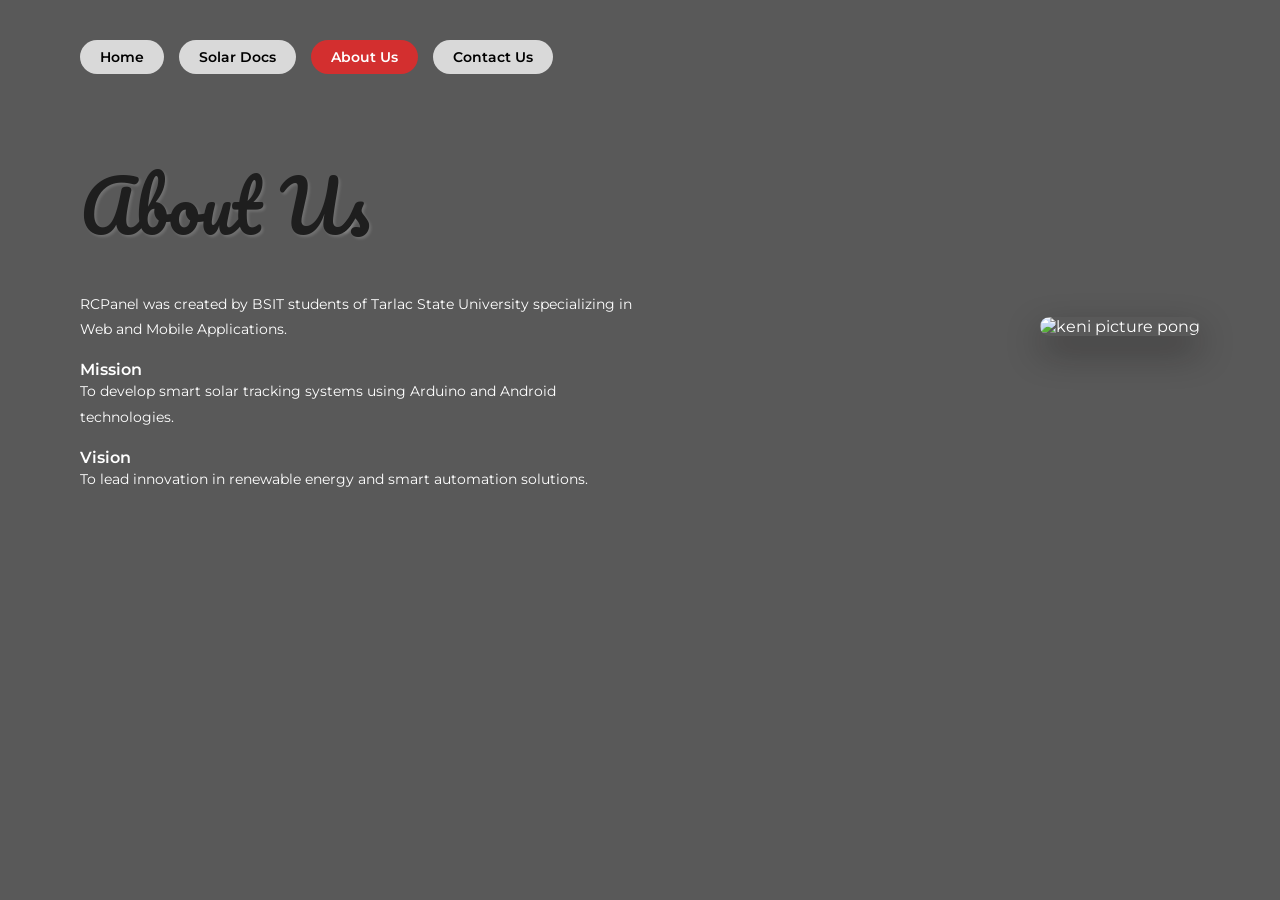
==== aboutus.html @ 021f4b45 "initialize" ====
<!DOCTYPE html>
<html lang="en">
<head>
<meta charset="UTF-8">
<meta name="viewport" content="width=device-width, initial-scale=1.0">
<title>RCPanel | About Us</title>

<link rel="stylesheet" href="css/style.css">
</head>
<body>

<section class="hero">

<div class="navbar">
    <a href="index.html">Home</a>
    <a href="solardocs.html">Solar Docs</a>
    <a href="aboutus.html" class="active">About Us</a>
    <a href="contactus.html">Contact Us</a>
</div>

<div class="content">
    <div class="text">
        <div class="title">About Us</div>

        <p class="desc">
            RCPanel was created by BSIT students of Tarlac State University
            specializing in Web and Mobile Applications.
        </p>

        <p class="section-title">Mission</p>
        <p class="desc">
            To develop smart solar tracking systems using Arduino and Android technologies.
        </p>

        <p class="section-title">Vision</p>
        <p class="desc">
            To lead innovation in renewable energy and smart automation solutions.
        </p>
    </div>

    <div class="card">
        <img src="" alt="keni picture pong">
    </div>
</div>

</section>

<script src="js/main.js"></script>
</body>
</html>
---- css/style.css ----
@import url('https://fonts.googleapis.com/css2?family=Montserrat:wght@300;400;600&family=Pacifico&display=swap');

:root {
    --red: #d32f2f;
    --blue: #1e4fa6;
    --blue-dark: #1e3c72;
    --dark: rgba(0,0,0,.65);
}

* {
    margin: 0;
    padding: 0;
    box-sizing: border-box;
}

body {
    font-family: 'Montserrat', sans-serif;
    color: #fff;
}

.hero {
    min-height: 100vh;
    background:
        linear-gradient(var(--dark), var(--dark)),
        url("https://images.unsplash.com/photo-1509395176047-4a66953fd231?auto=format&fit=crop&w=1600&q=80");
    background-size: cover;
    background-position: center;
    padding: 40px 80px;
}

.navbar {
    display: flex;
    gap: 15px;
    margin-bottom: 70px;
}

.navbar a {
    padding: 8px 20px;
    background: #d9d9d9;
    color: #000;
    border-radius: 20px;
    font-size: 14px;
    font-weight: 600;
    text-decoration: none;
    transition: 0.3s ease;
}

.navbar a.active {
    background: var(--red);
    color: #fff;
}

.navbar a:hover {
    background: #bfbfbf;
}

.content {
    display: flex;
    align-items: center;
    justify-content: space-between;
    gap: 70px;
}

.text {
    max-width: 560px;
}

.title {
    font-family: 'Pacifico', cursive;
    font-size: 70px;
    margin-bottom: 25px;
    color: #1e1e1e;
    text-shadow: 2px 2px 3px rgba(255,255,255,0.15);
}

.desc {
    font-size: 14px;
    line-height: 1.8;
    margin-bottom: 18px;
}

.section-title {
    font-weight: 600;
    margin-top: 10px;
}

.download-btn {
    display: inline-block;
    margin-top: 25px;
    padding: 14px 32px;
    background: #1976d2;
    color: #fff;
    border-radius: 8px;
    text-decoration: none;
    font-weight: 600;
    transition: 0.3s;
}

.download-btn:hover {
    background: #0d5cab;
}

.card {
    border-radius: 20px;
    box-shadow: 0 15px 35px rgba(15, 13, 13, 0.4);
    max-width: 520px;
}

.card img {
    width: 100%;
    border-radius: 15px;
    display: block;
}

.contact-list strong {
    display: block;
    margin-top: 10px;
    font-weight: 600;
}

@media (max-width: 1024px) {

    .hero {
        padding: 30px;
    }

    .content {
        flex-direction: column;
        text-align: center;
        gap: 40px;
    }

    .title {
        font-size: 50px;
    }

    .navbar {
        justify-content: center;
        flex-wrap: wrap;
    }

    .card {
        max-width: 90%;
    }
}

@media (max-width: 480px) {
    .title {
        font-size: 42px;
    }
}
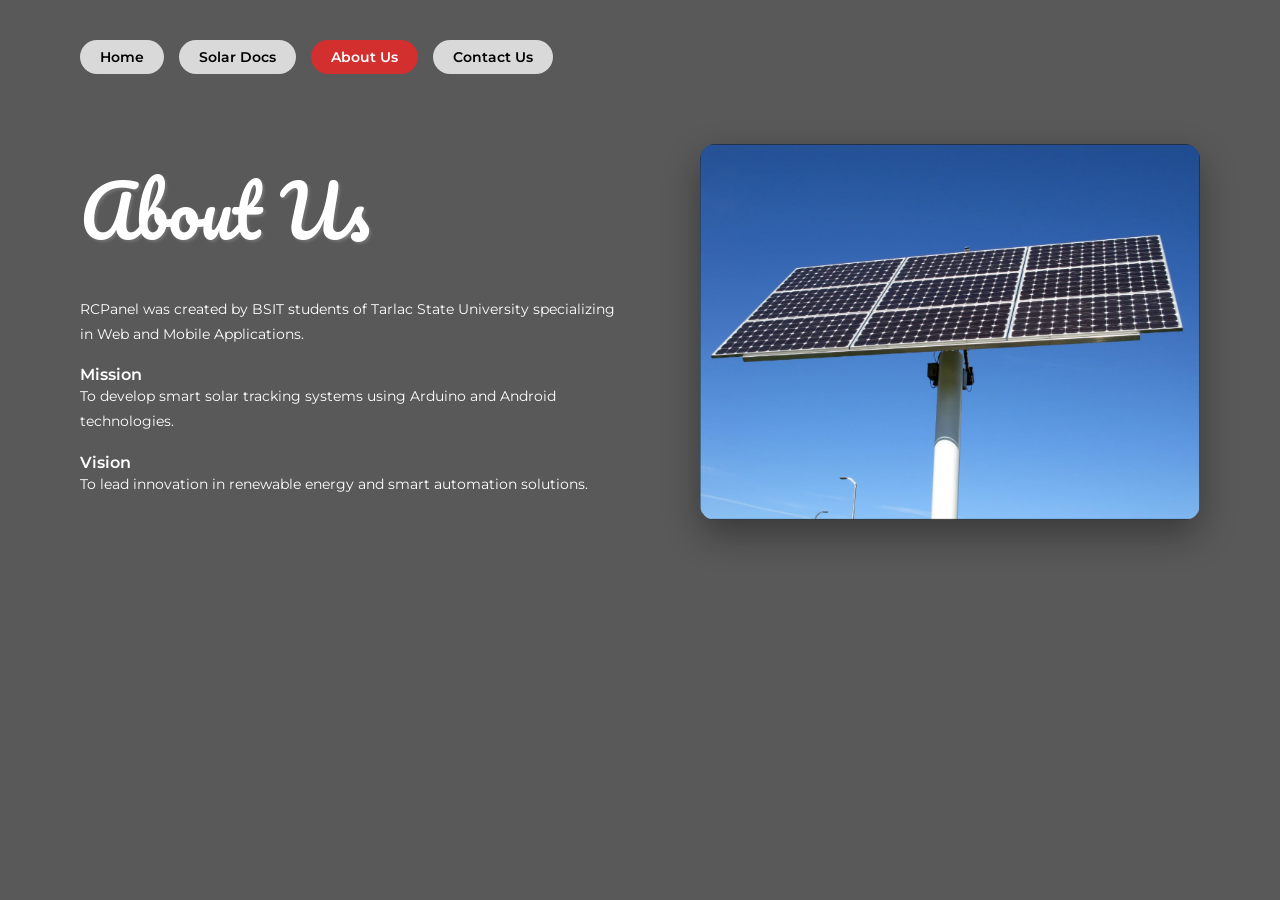
==== commit 96ddb2af: "Updating some parts" ====
--- a/aboutus.html
+++ b/aboutus.html
@@ -39,7 +39,7 @@
     </div>
 
     <div class="card">
-        <img src="" alt="keni picture pong">
+        <img src="assets/Solar Panel.png" alt="Try again">
     </div>
 </div>
 
--- a/css/style.css
+++ b/css/style.css
@@ -22,7 +22,7 @@
     min-height: 100vh;
     background:
         linear-gradient(var(--dark), var(--dark)),
-        url("https://images.unsplash.com/photo-1509395176047-4a66953fd231?auto=format&fit=crop&w=1600&q=80");
+        url("https://media.licdn.com/dms/image/v2/D4D12AQEZbGwHNNsucw/article-cover_image-shrink_720_1280/article-cover_image-shrink_720_1280/0/1723115372722?e=2147483647&v=beta&t=HAETG9xiZz-dPEsvKA8tD0568wN_RmfzS8kvyc1tQ8c");
     background-size: cover;
     background-position: center;
     padding: 40px 80px;
@@ -69,7 +69,7 @@
     font-family: 'Pacifico', cursive;
     font-size: 70px;
     margin-bottom: 25px;
-    color: #1e1e1e;
+    color: #ffffff;
     text-shadow: 2px 2px 3px rgba(255,255,255,0.15);
 }
 
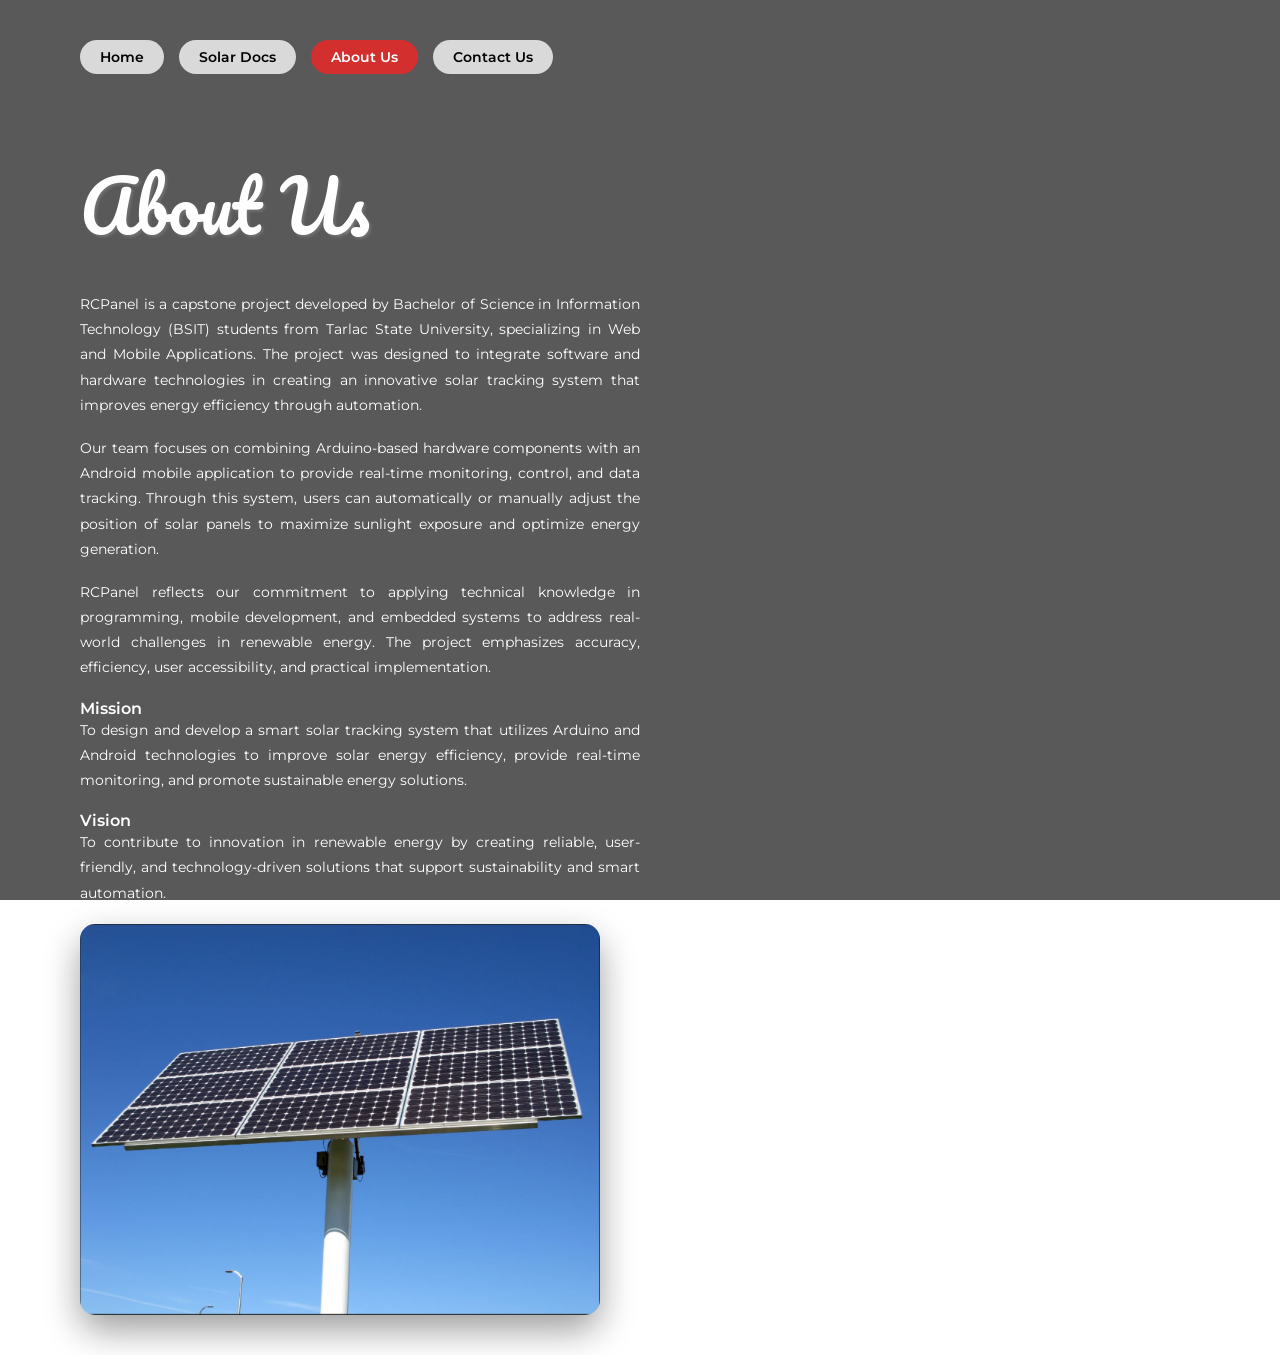
==== commit ad97c530: "still updating other parts" ====
--- a/aboutus.html
+++ b/aboutus.html
@@ -23,20 +23,29 @@
         <div class="title">About Us</div>
 
         <p class="desc">
-            RCPanel was created by BSIT students of Tarlac State University
-            specializing in Web and Mobile Applications.
+            RCPanel is a capstone project developed by Bachelor of Science in Information Technology (BSIT) students from Tarlac State University, specializing in Web and Mobile Applications. The project was designed to integrate software and hardware technologies in creating an innovative solar tracking system that improves energy efficiency through automation.
+        </p>
+
+        <p class="desc">
+            Our team focuses on combining Arduino-based hardware components with an Android mobile application to provide real-time monitoring, control, and data tracking. Through this system, users can automatically or manually adjust the position of solar panels to maximize sunlight exposure and optimize energy generation.
+        </p>
+
+        <p class="desc">
+            RCPanel reflects our commitment to applying technical knowledge in programming, mobile development, and embedded systems to address real-world challenges in renewable energy. The project emphasizes accuracy, efficiency, user accessibility, and practical implementation.
         </p>
 
         <p class="section-title">Mission</p>
         <p class="desc">
-            To develop smart solar tracking systems using Arduino and Android technologies.
+            To design and develop a smart solar tracking system that utilizes Arduino and Android technologies to improve solar energy efficiency, provide real-time monitoring, and promote sustainable energy solutions.
         </p>
 
         <p class="section-title">Vision</p>
         <p class="desc">
-            To lead innovation in renewable energy and smart automation solutions.
+            To contribute to innovation in renewable energy by creating reliable, user-friendly, and technology-driven solutions that support sustainability and smart automation.
         </p>
     </div>
+</div>
+
 
     <div class="card">
         <img src="assets/Solar Panel.png" alt="Try again">
--- a/css/style.css
+++ b/css/style.css
@@ -18,6 +18,7 @@
     color: #fff;
 }
 
+
 .hero {
     min-height: 100vh;
     background:
@@ -25,6 +26,7 @@
         url("https://media.licdn.com/dms/image/v2/D4D12AQEZbGwHNNsucw/article-cover_image-shrink_720_1280/article-cover_image-shrink_720_1280/0/1723115372722?e=2147483647&v=beta&t=HAETG9xiZz-dPEsvKA8tD0568wN_RmfzS8kvyc1tQ8c");
     background-size: cover;
     background-position: center;
+    background-attachment: fixed;
     padding: 40px 80px;
 }
 
@@ -32,6 +34,7 @@
     display: flex;
     gap: 15px;
     margin-bottom: 70px;
+    flex-wrap: wrap;
 }
 
 .navbar a {
@@ -77,12 +80,14 @@
     font-size: 14px;
     line-height: 1.8;
     margin-bottom: 18px;
+    text-align: justify;
 }
 
 .section-title {
     font-weight: 600;
     margin-top: 10px;
 }
+
 
 .download-btn {
     display: inline-block;
@@ -100,10 +105,12 @@
     background: #0d5cab;
 }
 
+
 .card {
     border-radius: 20px;
     box-shadow: 0 15px 35px rgba(15, 13, 13, 0.4);
     max-width: 520px;
+    width: 100%;
 }
 
 .card img {
@@ -112,12 +119,14 @@
     display: block;
 }
 
+
 .contact-list strong {
     display: block;
     margin-top: 10px;
     font-weight: 600;
 }
 
+/*tablet*/
 @media (max-width: 1024px) {
 
     .hero {
@@ -134,9 +143,12 @@
         font-size: 50px;
     }
 
+    .desc {
+        text-align: center;
+    }
+
     .navbar {
         justify-content: center;
-        flex-wrap: wrap;
     }
 
     .card {
@@ -144,8 +156,24 @@
     }
 }
 
-@media (max-width: 480px) {
+/*mobile*/
+@media (max-width: 576px) {
+
+    .hero {
+        padding: 20px;
+    }
+
     .title {
         font-size: 42px;
     }
+
+    .desc {
+        font-size: 13px;
+        line-height: 1.6;
+    }
+
+    .download-btn {
+        padding: 10px 20px;
+        font-size: 14px;
+    }
 }
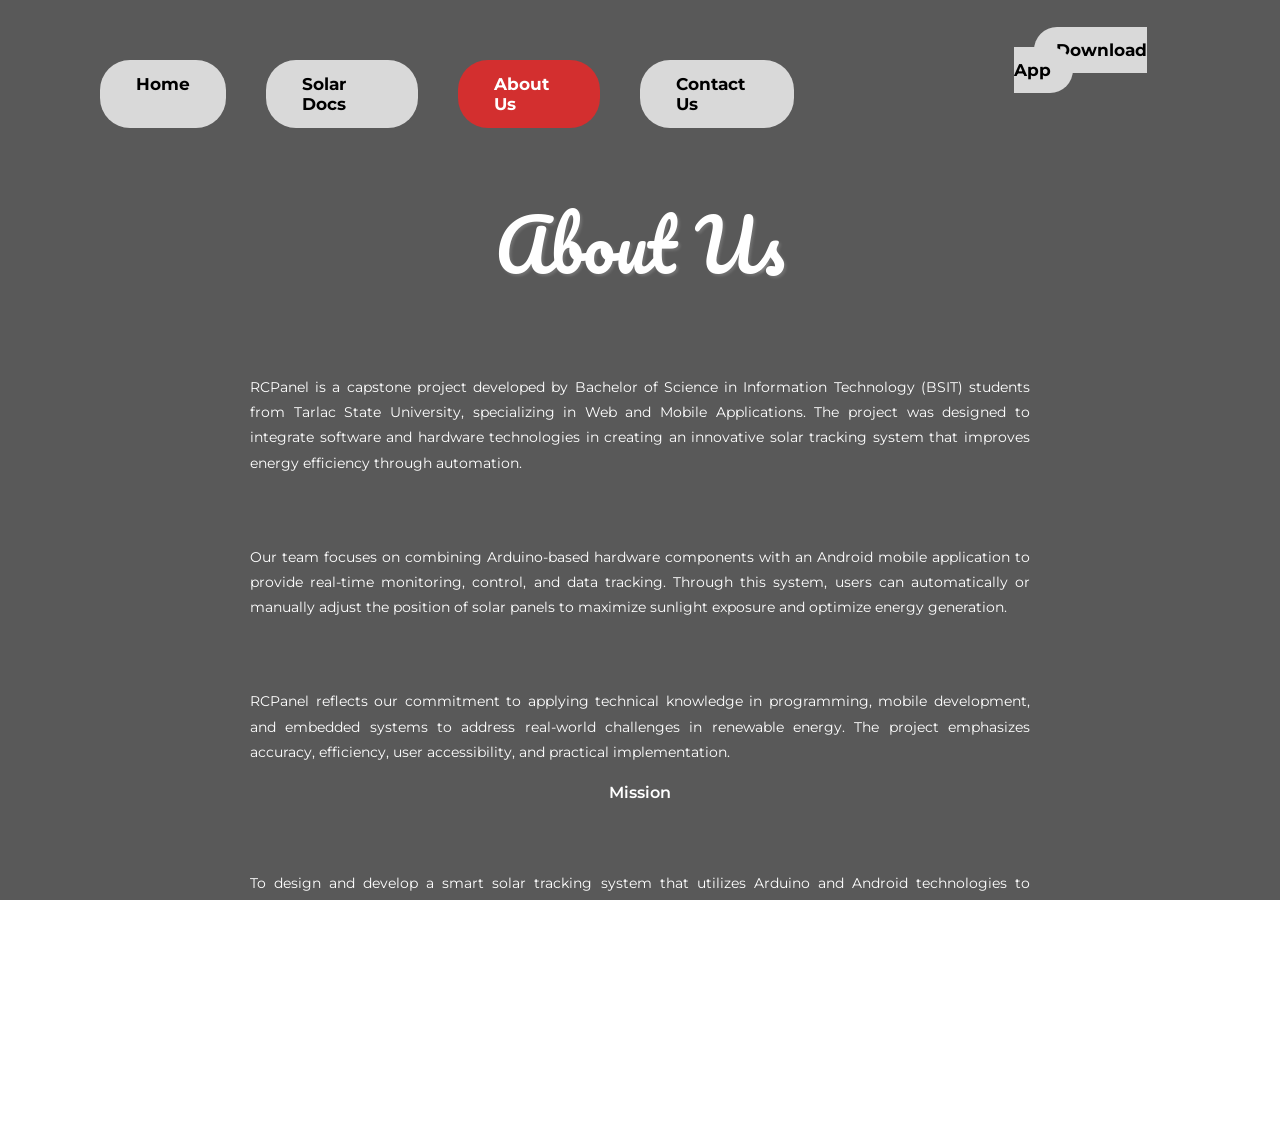
==== commit 0f623d98: "update" ====
--- a/aboutus.html
+++ b/aboutus.html
@@ -12,10 +12,15 @@
 <section class="hero">
 
 <div class="navbar">
-    <a href="index.html">Home</a>
+    <a href="index.html" >Home</a>
     <a href="solardocs.html">Solar Docs</a>
     <a href="aboutus.html" class="active">About Us</a>
     <a href="contactus.html">Contact Us</a>
+
+    <div class="dl-btn">
+        <a href="#" class="download-btn">Download App</a>
+    </div>
+    
 </div>
 
 <div class="content">
@@ -46,10 +51,6 @@
     </div>
 </div>
 
-
-    <div class="card">
-        <img src="assets/Solar Panel.png" alt="Try again">
-    </div>
 </div>
 
 </section>
--- a/css/style.css
+++ b/css/style.css
@@ -28,24 +28,41 @@
     background-position: center;
     background-attachment: fixed;
     padding: 40px 80px;
+    display: flex;              
+    flex-direction: column;     
+    justify-content: center;     
+    align-items: center;
 }
 
 .navbar {
-    display: flex;
-    gap: 15px;
-    margin-bottom: 70px;
-    flex-wrap: wrap;
+    display: inline-flex;
+    margin-bottom: 35px;
+    
 }
 
 .navbar a {
-    padding: 8px 20px;
+    padding: 14px 36px;
+    margin: 20px;
     background: #d9d9d9;
+    gap: 25px;
     color: #000;
-    border-radius: 20px;
-    font-size: 14px;
-    font-weight: 600;
+    border-radius: 30px;
+    font-size: 17px;
+    font-weight: bolder;
     text-decoration: none;
-    transition: 0.3s ease;
+    transition: 0.3s ease-out;
+}
+
+.dl-btn{
+    display: inline;
+    margin-left: 200px;
+}
+
+.dl-btn a.download-btn{
+   
+    font-size: 17px;
+    padding: 13px 22px;
+    transition: 0.3s;
 }
 
 .navbar a.active {
@@ -64,8 +81,10 @@
     gap: 70px;
 }
 
+
 .text {
-    max-width: 560px;
+    max-width: 780px;
+    text-align: center;
 }
 
 .title {
@@ -80,26 +99,18 @@
     font-size: 14px;
     line-height: 1.8;
     margin-bottom: 18px;
+    margin-top: 69px;
     text-align: justify;
 }
 
 .section-title {
     font-weight: 600;
     margin-top: 10px;
-}
-
-
-.download-btn {
-    display: inline-block;
-    margin-top: 25px;
-    padding: 14px 32px;
-    background: #1976d2;
-    color: #fff;
-    border-radius: 8px;
-    text-decoration: none;
-    font-weight: 600;
-    transition: 0.3s;
-}
+    text-align: center; 
+}
+
+
+
 
 .download-btn:hover {
     background: #0d5cab;
@@ -107,8 +118,7 @@
 
 
 .card {
-    border-radius: 20px;
-    box-shadow: 0 15px 35px rgba(15, 13, 13, 0.4);
+    border-radius: 30px;
     max-width: 520px;
     width: 100%;
 }
@@ -122,8 +132,36 @@
 
 .contact-list strong {
     display: block;
-    margin-top: 10px;
+    margin-top: 50px;
     font-weight: 600;
+}
+
+
+
+.submit-btn {
+    background: var(--red);
+    color: #fff;
+    padding: 12px 28px;
+    border: none;
+    border-radius: 8px;
+    cursor: pointer;
+    font-weight: 600;
+    transition: 0.3s;
+}
+
+.submit-btn:hover {
+    background: #b71c1c;
+}
+
+/* Responsive for form */
+@media (max-width: 1024px) {
+    .contact-form {
+        margin-top: 40px;
+    }
+
+    .form-row {
+        flex-direction: column;
+    }
 }
 
 /*tablet*/
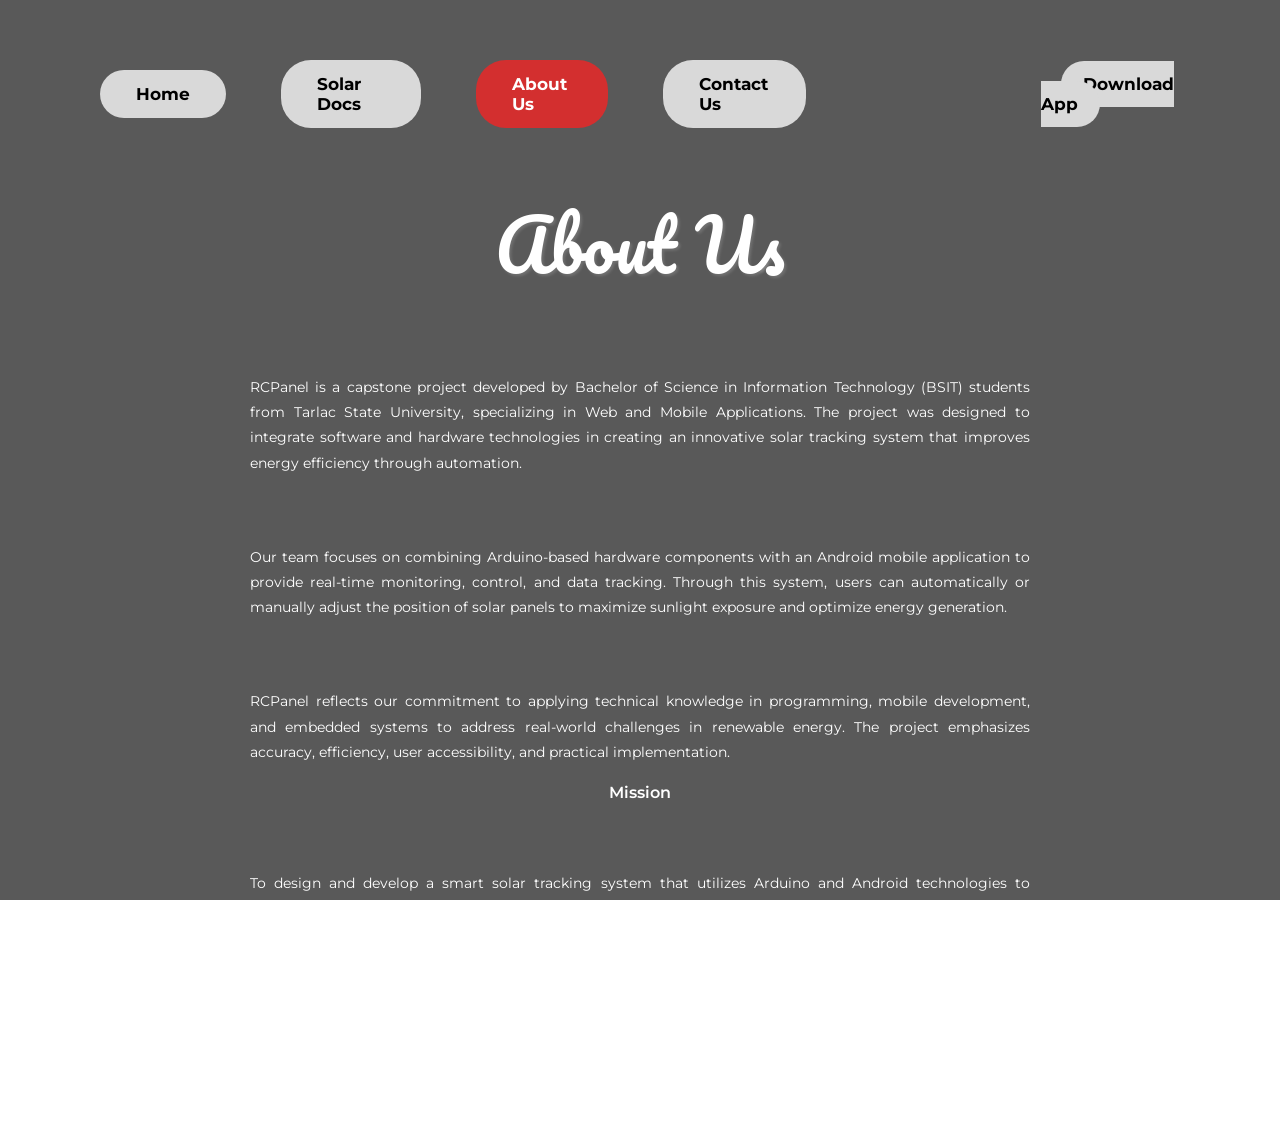
==== commit 68dbab5f: "On going" ====
--- a/aboutus.html
+++ b/aboutus.html
@@ -1,79 +1,85 @@
-<!DOCTYPE html>
-<html lang="en">
-<head>
-<meta charset="UTF-8">
-<meta name="viewport" content="width=device-width, initial-scale=1.0">
-<title>RCPanel | About Us</title>
-
-<link rel="stylesheet" href="css/style.css">
-</head>
-<body>
-
-<section class="hero">
-
-<div class="navbar">
-    <a href="index.html" >Home</a>
-    <a href="solardocs.html">Solar Docs</a>
-    <a href="aboutus.html" class="active">About Us</a>
-    <a href="contactus.html">Contact Us</a>
-
-    <div class="dl-btn">
-        <a href="#" class="download-btn">Download App</a>
-    </div>
-    
-</div>
-
-<div class="content">
-    <div class="text">
-        <div class="title">About Us</div>
-
-        <p class="desc">
-            RCPanel is a capstone project developed by Bachelor of Science in Information Technology (BSIT) students from Tarlac State University, specializing in Web and Mobile Applications. The project was designed to integrate software and hardware technologies in creating an innovative solar tracking system that improves energy efficiency through automation.
-        </p>
-
-        <p class="desc">
-            Our team focuses on combining Arduino-based hardware components with an Android mobile application to provide real-time monitoring, control, and data tracking. Through this system, users can automatically or manually adjust the position of solar panels to maximize sunlight exposure and optimize energy generation.
-        </p>
-
-        <p class="desc">
-            RCPanel reflects our commitment to applying technical knowledge in programming, mobile development, and embedded systems to address real-world challenges in renewable energy. The project emphasizes accuracy, efficiency, user accessibility, and practical implementation.
-        </p>
-
-        <p class="section-title">Mission</p>
-        <p class="desc">
-            To design and develop a smart solar tracking system that utilizes Arduino and Android technologies to improve solar energy efficiency, provide real-time monitoring, and promote sustainable energy solutions.
-        </p>
-
-        <p class="section-title">Vision</p>
-        <p class="desc">
-            To contribute to innovation in renewable energy by creating reliable, user-friendly, and technology-driven solutions that support sustainability and smart automation.
-        </p>
-    </div>
-</div>
-
-</div>
-
-</section>
-
-<script src="js/main.js"></script>
-</body>
-</html>
-
-
-
-
-
-
-
-
-
-
-
-
-
-
-
-
-
-
-
+<!DOCTYPE html>
+<html lang="en">
+<head>
+<meta charset="UTF-8">
+<meta name="viewport" content="width=device-width, initial-scale=1.0">
+<title>About Us</title>
+
+<link rel="stylesheet" href="css/style.css">
+</head>
+<body>
+
+<section class="hero">
+
+<div class="navbar">
+    <div class="hamburger" id="hamburger">
+        <span></span>
+        <span></span>
+        <span></span>
+    </div>
+
+    <div class="nav-links" id="nav-links">
+        <a href="index.html">Home</a>
+        <a href="solardocs.html">Solar Docs</a>
+        <a href="aboutus.html" class="active">About Us</a>
+        <a href="contactus.html">Contact Us</a>
+        <div class="dl-btn">
+            <a href="rcpanelapp/app-debug.apk" download class="download-btn">Download App</a>
+        </div>
+    </div>
+</div>
+
+<div class="content">
+    <div class="text">
+        <div class="title">About Us</div>
+
+        <p class="desc">
+            RCPanel is a capstone project developed by Bachelor of Science in Information Technology (BSIT) students from Tarlac State University, specializing in Web and Mobile Applications. The project was designed to integrate software and hardware technologies in creating an innovative solar tracking system that improves energy efficiency through automation.
+        </p>
+
+        <p class="desc">
+            Our team focuses on combining Arduino-based hardware components with an Android mobile application to provide real-time monitoring, control, and data tracking. Through this system, users can automatically or manually adjust the position of solar panels to maximize sunlight exposure and optimize energy generation.
+        </p>
+
+        <p class="desc">
+            RCPanel reflects our commitment to applying technical knowledge in programming, mobile development, and embedded systems to address real-world challenges in renewable energy. The project emphasizes accuracy, efficiency, user accessibility, and practical implementation.
+        </p>
+
+        <p class="section-title">Mission</p>
+        <p class="desc">
+            To design and develop a smart solar tracking system that utilizes Arduino and Android technologies to improve solar energy efficiency, provide real-time monitoring, and promote sustainable energy solutions.
+        </p>
+
+        <p class="section-title">Vision</p>
+        <p class="desc">
+            To contribute to innovation in renewable energy by creating reliable, user-friendly, and technology-driven solutions that support sustainability and smart automation.
+        </p>
+    </div>
+</div>
+
+</div>
+
+</section>
+
+<script src="js/main.js"></script>
+</body>
+</html>
+
+
+
+
+
+
+
+
+
+
+
+
+
+
+
+
+
+
+
--- a/css/style.css
+++ b/css/style.css
@@ -1,217 +1,242 @@
-@import url('https://fonts.googleapis.com/css2?family=Montserrat:wght@300;400;600&family=Pacifico&display=swap');
-
-:root {
-    --red: #d32f2f;
-    --blue: #1e4fa6;
-    --blue-dark: #1e3c72;
-    --dark: rgba(0,0,0,.65);
-}
-
-* {
-    margin: 0;
-    padding: 0;
-    box-sizing: border-box;
-}
-
-body {
-    font-family: 'Montserrat', sans-serif;
-    color: #fff;
-}
-
-
-.hero {
-    min-height: 100vh;
-    background:
-        linear-gradient(var(--dark), var(--dark)),
-        url("https://media.licdn.com/dms/image/v2/D4D12AQEZbGwHNNsucw/article-cover_image-shrink_720_1280/article-cover_image-shrink_720_1280/0/1723115372722?e=2147483647&v=beta&t=HAETG9xiZz-dPEsvKA8tD0568wN_RmfzS8kvyc1tQ8c");
-    background-size: cover;
-    background-position: center;
-    background-attachment: fixed;
-    padding: 40px 80px;
-    display: flex;              
-    flex-direction: column;     
-    justify-content: center;     
-    align-items: center;
-}
-
-.navbar {
-    display: inline-flex;
-    margin-bottom: 35px;
-    
-}
-
-.navbar a {
-    padding: 14px 36px;
-    margin: 20px;
-    background: #d9d9d9;
-    gap: 25px;
-    color: #000;
-    border-radius: 30px;
-    font-size: 17px;
-    font-weight: bolder;
-    text-decoration: none;
-    transition: 0.3s ease-out;
-}
-
-.dl-btn{
-    display: inline;
-    margin-left: 200px;
-}
-
-.dl-btn a.download-btn{
-   
-    font-size: 17px;
-    padding: 13px 22px;
-    transition: 0.3s;
-}
-
-.navbar a.active {
-    background: var(--red);
-    color: #fff;
-}
-
-.navbar a:hover {
-    background: #bfbfbf;
-}
-
-.content {
-    display: flex;
-    align-items: center;
-    justify-content: space-between;
-    gap: 70px;
-}
-
-
-.text {
-    max-width: 780px;
-    text-align: center;
-}
-
-.title {
-    font-family: 'Pacifico', cursive;
-    font-size: 70px;
-    margin-bottom: 25px;
-    color: #ffffff;
-    text-shadow: 2px 2px 3px rgba(255,255,255,0.15);
-}
-
-.desc {
-    font-size: 14px;
-    line-height: 1.8;
-    margin-bottom: 18px;
-    margin-top: 69px;
-    text-align: justify;
-}
-
-.section-title {
-    font-weight: 600;
-    margin-top: 10px;
-    text-align: center; 
-}
-
-
-
-
-.download-btn:hover {
-    background: #0d5cab;
-}
-
-
-.card {
-    border-radius: 30px;
-    max-width: 520px;
-    width: 100%;
-}
-
-.card img {
-    width: 100%;
-    border-radius: 15px;
-    display: block;
-}
-
-
-.contact-list strong {
-    display: block;
-    margin-top: 50px;
-    font-weight: 600;
-}
-
-
-
-.submit-btn {
-    background: var(--red);
-    color: #fff;
-    padding: 12px 28px;
-    border: none;
-    border-radius: 8px;
-    cursor: pointer;
-    font-weight: 600;
-    transition: 0.3s;
-}
-
-.submit-btn:hover {
-    background: #b71c1c;
-}
-
-/* Responsive for form */
-@media (max-width: 1024px) {
-    .contact-form {
-        margin-top: 40px;
-    }
-
-    .form-row {
-        flex-direction: column;
-    }
-}
-
-/*tablet*/
-@media (max-width: 1024px) {
-
-    .hero {
-        padding: 30px;
-    }
-
-    .content {
-        flex-direction: column;
-        text-align: center;
-        gap: 40px;
-    }
-
-    .title {
-        font-size: 50px;
-    }
-
-    .desc {
-        text-align: center;
-    }
-
-    .navbar {
-        justify-content: center;
-    }
-
-    .card {
-        max-width: 90%;
-    }
-}
-
-/*mobile*/
-@media (max-width: 576px) {
-
-    .hero {
-        padding: 20px;
-    }
-
-    .title {
-        font-size: 42px;
-    }
-
-    .desc {
-        font-size: 13px;
-        line-height: 1.6;
-    }
-
-    .download-btn {
-        padding: 10px 20px;
-        font-size: 14px;
-    }
-}
+@import url('https://fonts.googleapis.com/css2?family=Montserrat:wght@300;400;600&family=Pacifico&display=swap');
+
+* {
+    margin: 0;
+    padding: 0;
+    box-sizing: border-box;
+}
+
+body {
+    font-family: 'Montserrat', sans-serif;
+    color: #fff;
+}
+
+.hero {
+    min-height: 100vh;
+    background:
+        linear-gradient(rgba(0,0,0,.65), rgba(0,0,0,.65)),
+        url("https://media.licdn.com/dms/image/v2/D4D12AQEZbGwHNNsucw/article-cover_image-shrink_720_1280/article-cover_image-shrink_720_1280/0/1723115372722?e=2147483647&v=beta&t=HAETG9xiZz-dPEsvKA8tD0568wN_RmfzS8kvyc1tQ8c");
+    background-size: cover;
+    background-position: center;
+    background-attachment: fixed;
+    padding: 40px 80px;
+    display: flex;
+    flex-direction: column;
+    justify-content: center;
+    align-items: center;
+}
+
+.navbar {
+    display: inline-flex;
+    margin-bottom: 35px;
+}
+
+.navbar a {
+    padding: 14px 36px;
+    margin: 20px;
+    background: #d9d9d9;
+    color: #000;
+    border-radius: 30px;
+    font-size: 17px;
+    font-weight: bolder;
+    text-decoration: none;
+    transition: 0.3s ease-out;
+}
+
+.navbar a.active {
+    background: #d32f2f;
+    color: #fff;
+}
+
+.navbar a:hover {
+    background: #bfbfbf;
+}
+
+.nav-links {
+    display: flex;
+    gap: 15px;
+    align-items: center;
+}
+
+.hamburger {
+    display: none;
+    flex-direction: column;
+    cursor: pointer;
+    gap: 5px;
+    z-index: 100;
+}
+
+.hamburger span {
+    width: 25px;
+    height: 3px;
+    background-color: #ffffff; /* Change to match your theme */
+    border-radius: 3px;
+    transition: all 0.3s ease;
+}
+
+.dl-btn {
+    display: inline-block;
+    margin-left: 200px;
+}
+
+.dl-btn a.download-btn {
+    font-size: 17px;
+    padding: 13px 22px;
+    transition: 0.3s;
+}
+
+.download-btn:hover {
+    background: #0d5cab;
+}
+
+.content {
+    display: flex;
+    align-items: center;
+    justify-content: space-between;
+    gap: 70px;
+}
+
+.text {
+    max-width: 780px;
+    text-align: center;
+}
+
+.title {
+    font-family: 'Pacifico', cursive;
+    font-size: 70px;
+    margin-bottom: 25px;
+    color: #ffffff;
+    text-shadow: 2px 2px 3px rgba(255,255,255,0.15);
+}
+
+.desc {
+    font-size: 14px;
+    line-height: 1.8;
+    margin: 69px 0 18px;
+    text-align: justify;
+}
+
+.section-title {
+    font-weight: 600;
+    margin-top: 10px;
+    text-align: center;
+}
+
+.card {
+    border-radius: 30px;
+    max-width: 520px;
+    width: 100%;
+}
+
+.card img {
+    width: 100%;
+    border-radius: 15px;
+    display: block;
+}
+
+.contact-list strong {
+    display: block;
+    margin-top: 50px;
+    font-weight: 600;
+}
+
+.submit-btn {
+    background: #d32f2f;
+    color: #fff;
+    padding: 12px 28px;
+    border: none;
+    border-radius: 8px;
+    cursor: pointer;
+    font-weight: 600;
+    transition: 0.3s;
+}
+
+.submit-btn:hover {
+    background: #b71c1c;
+}
+
+/* Tablet */
+@media (max-width: 768px) {
+
+    .hero {
+        padding: 30px;
+    }
+
+    .content {
+        flex-direction: column;
+        text-align: center;
+        gap: 40px;
+    }
+
+    .title {
+        font-size: 50px;
+    }
+
+    .desc {
+        text-align: center;
+    }
+
+    .navbar {
+        justify-content: center;
+    }
+
+    .card {
+        max-width: 90%;
+    }
+
+    .contact-form {
+        margin-top: 40px;
+    }
+
+    .form-row {
+        flex-direction: column;
+    }
+}
+
+@media (max-width: 576px) {
+
+    .content {
+        flex-direction: column;
+        text-align: center;
+        gap: 40px;
+    }
+
+    .hamburger {
+        display: flex; /* Show burger icon */
+        position: absolute;
+        top: 20px;
+        right: 20px;
+    }
+
+    .nav-links {
+        display: none; 
+        flex-direction: column;
+        align-items: center;
+        gap: 12px;
+        position: absolute;
+        top: 0;
+        left: 0;
+        width: 100%;
+        background-color: rgba(0, 0, 0, 0.8); 
+        padding: 20px 0;
+       
+    }
+
+    
+    .nav-links.show {
+        display: flex;
+    }
+
+    
+    .nav-links a {
+        font-size: 13px;
+        padding: 10px 20px;
+    }
+
+    .dl-btn a.download-btn {
+        display: flex;
+        font-size: 10px;
+        background-color: #0d5cab;
+        color: wheat;
+    }
+}
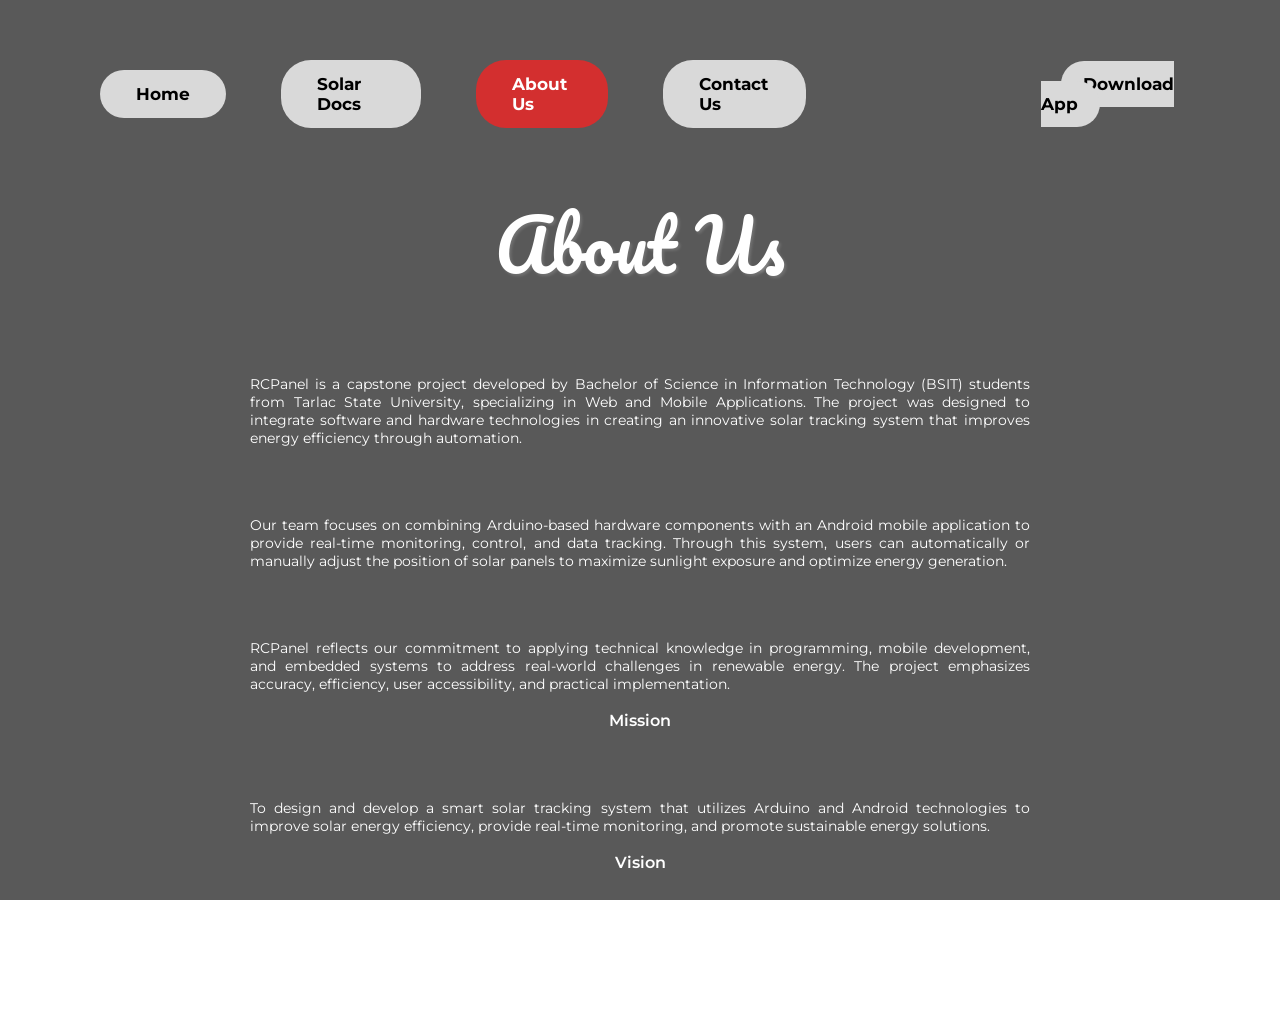
==== commit d4d97933: "Fixing app" ====
--- a/aboutus.html
+++ b/aboutus.html
@@ -24,7 +24,7 @@
         <a href="aboutus.html" class="active">About Us</a>
         <a href="contactus.html">Contact Us</a>
         <div class="dl-btn">
-            <a href="rcpanelapp/app-debug.apk" download class="download-btn">Download App</a>
+            <a href="rcpanelapp/RCPanel.apk" download class="download-btn">Download App</a>
         </div>
     </div>
 </div>
--- a/css/style.css
+++ b/css/style.css
@@ -111,7 +111,7 @@
 
 .desc {
     font-size: 14px;
-    line-height: 1.8;
+    
     margin: 69px 0 18px;
     text-align: justify;
 }
@@ -129,9 +129,22 @@
 }
 
 .card img {
-    width: 100%;
-    border-radius: 15px;
-    display: block;
+    padding-bottom: 25px;
+    width: 100%;
+    border-radius: 125px;
+    display: flex;
+}
+
+.card-sd{
+    border-radius: 30px;
+    max-width: 520px;
+    width: 100%;
+}
+
+.card-sd img {
+    padding-bottom: 250px;
+    width: 100%;
+    display: flex;
 }
 
 .contact-list strong {
@@ -155,44 +168,7 @@
     background: #b71c1c;
 }
 
-/* Tablet */
-@media (max-width: 768px) {
-
-    .hero {
-        padding: 30px;
-    }
-
-    .content {
-        flex-direction: column;
-        text-align: center;
-        gap: 40px;
-    }
-
-    .title {
-        font-size: 50px;
-    }
-
-    .desc {
-        text-align: center;
-    }
-
-    .navbar {
-        justify-content: center;
-    }
-
-    .card {
-        max-width: 90%;
-    }
-
-    .contact-form {
-        margin-top: 40px;
-    }
-
-    .form-row {
-        flex-direction: column;
-    }
-}
-
+/*for mobile*/
 @media (max-width: 576px) {
 
     .content {
